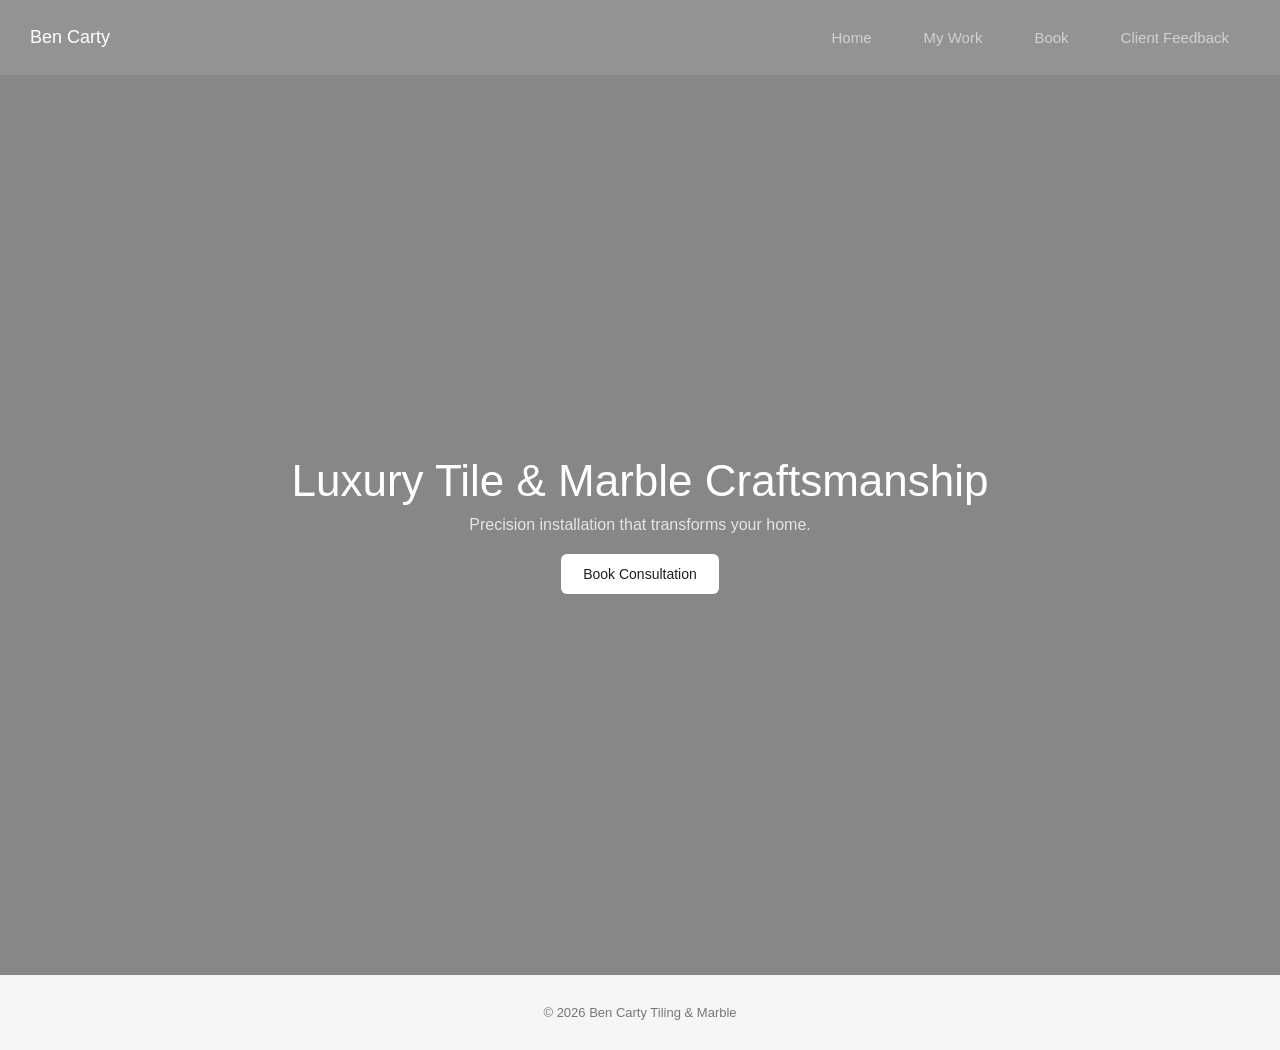
==== index.html @ 3863b575 "Update index.html" ====
<!DOCTYPE html>
<html>
<head>
<meta charset="UTF-8">
<title>Ben Carty Tiling & Marble</title>
<link rel="stylesheet" href="styles.css">
</head>

<body>

<header>
  <h1>Ben Carty</h1>

  <div class="hamburger" onclick="toggleMenu()">☰</div>

  <nav id="navMenu">
    <a href="index.html">Home</a>
    <a href="gallery.html">My Work</a>
    <a href="booking.html">Book</a>
    <a href="contact.html">Client Feedback</a>
  </nav>
</header>

<div class="page">

  <!-- HERO SECTION -->
  <section class="hero">
    <div>
      <h2>Luxury Tile & Marble Craftsmanship</h2>
      <p>Precision installation that transforms your home.</p>

      <a href="booking.html" class="btn primary">
        Book Consultation
      </a>
    </div>
  </section>

</div>

<footer>
  <p>© 2026 Ben Carty Tiling & Marble</p>
</footer>


</body>
</html>
---- styles.css ----
* {
  margin: 0;
  padding: 0;
  box-sizing: border-box;
}

body {
  font-family: Arial, Helvetica, sans-serif;
  background: #f5f6f8;
  color: #1a1a1a;
}

/* ================= NAVBAR ================= */
header {
  position: fixed;
  top: 0;
  left: 0;
  width: 100%;
  height: 75px;
  background: rgba(0, 0, 0, 0.4);
  backdrop-filter: blur(8px);
  -webkit-backdrop-filter: blur(8px);

  display: flex;
  justify-content: space-between;
  align-items: center;
  padding: 0 30px;
  z-index: 1000;
}

header h1 {
  color: #fff;
  font-size: 18px;
  font-weight: 500;
}

nav {
  display: flex;
  gap: 10px;
}

nav a {
  color: #d0d0d0;
  text-decoration: none;
  font-size: 15px;
  padding: 14px 20px;
  border-radius: 6px;
  transition: 0.2s;
  border: 1px solid transparent;
}

nav a:hover {
  background: #2b2b2b;
  color: #fff;
}

nav a.active {
  background: #ffffff;
  color: #1f1f1f;
  border: 1px solid #ffffff;
}

/* HAMBURGER */
.hamburger {
  display: none;
  font-size: 28px;
  color: white;
  cursor: pointer;
}

/* ================= PAGE WRAP ================= */
.page {
  padding-top: 75px;
}

/* ================= HERO BACKGROUND IMAGE ================= */
.hero {
  height: 100vh;
  display: flex;
  justify-content: center;
  align-items: center;
  text-align: center;

  /* 🔥 YOUR IMAGE */
  background: url("images/IMG_4900.JPG") center/cover no-repeat;

  position: relative;
}

/* DARK OVERLAY */
.hero::before {
  content: "";
  position: absolute;
  inset: 0;
  background: rgba(0,0,0,0.45);
}

/* TEXT ABOVE OVERLAY */
.hero > div {
  position: relative;
  color: white;
  max-width: 800px;
  padding: 20px;
}

.hero h2 {
  font-size: 44px;
  font-weight: 500;
  margin-bottom: 10px;
}

.hero p {
  color: #e5e5e5;
  margin-bottom: 20px;
}

/* BUTTON */
.btn {
  display: inline-block;
  padding: 12px 22px;
  font-size: 14px;
  border-radius: 6px;
  text-decoration: none;
}

.btn.primary {
  background: #ffffff;
  color: #1f1f1f;
}

/* FOOTER */
footer {
  text-align: center;
  padding: 30px;
  font-size: 13px;
  color: #777;
}

/* FLOAT CALL */
.floating-call {
  position: fixed;
  bottom: 20px;
  right: 20px;
  background: #1f1f1f;
  color: white;
  padding: 14px;
  border-radius: 50%;
}

/* ================= MOBILE ================= */
@media (max-width: 768px) {

  .hamburger {
    display: block;
  }

  nav {
    display: none;
    flex-direction: column;
    position: absolute;
    top: 75px;
    left: 0;
    width: 100%;
    background: rgba(0,0,0,0.85);
    text-align: center;
  }

  nav.show {
    display: flex;
  }

  nav a {
    padding: 18px;
    font-size: 16px;
  }

  .hero h2 {
    font-size: 28px;
  }
}
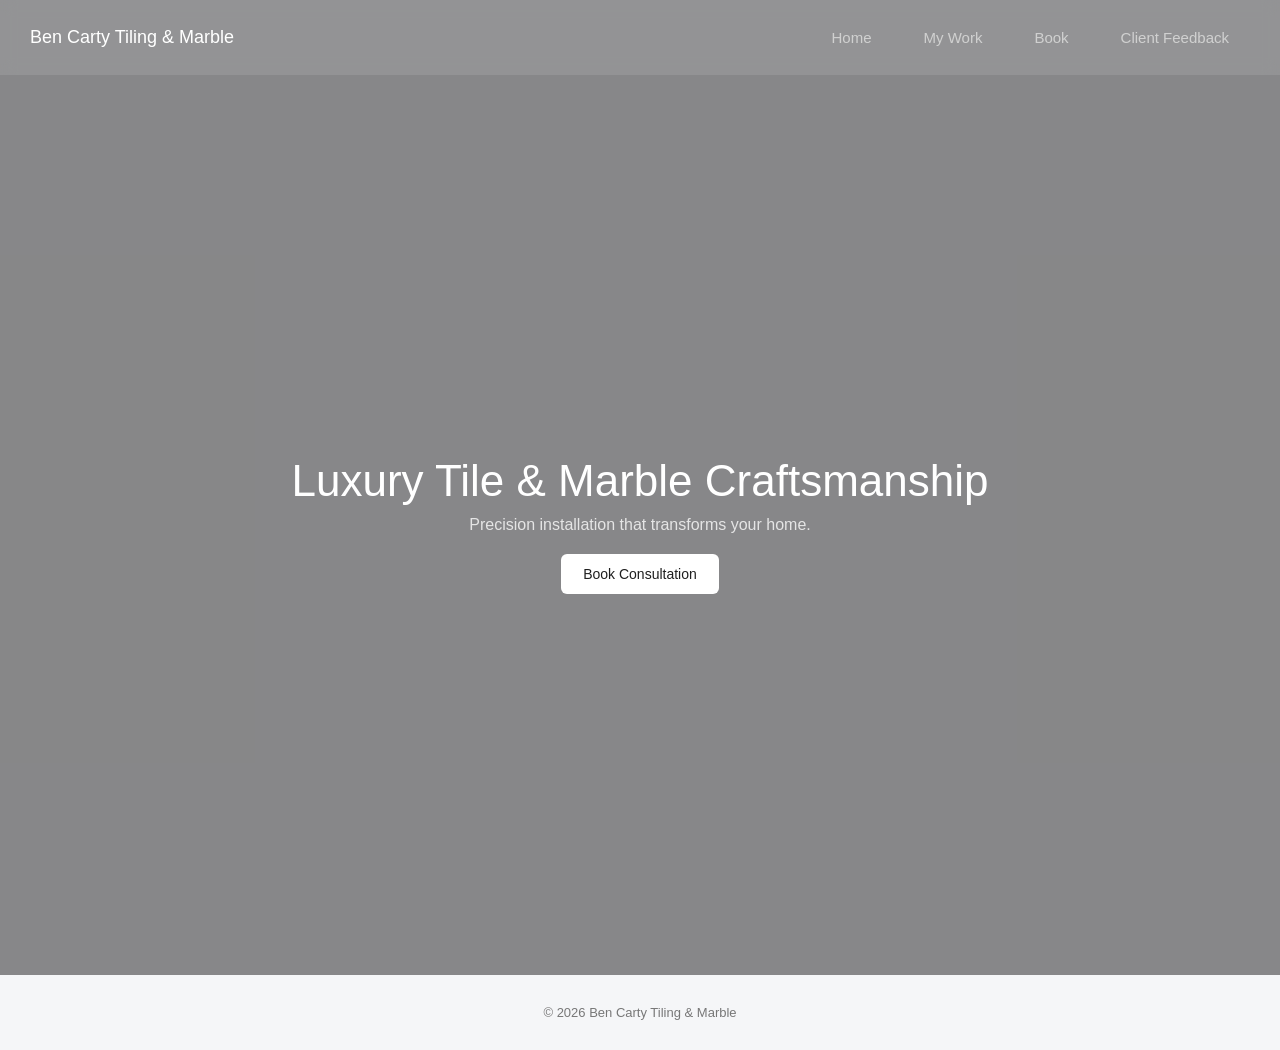
==== commit 912b2d0f: "Update index.html" ====
--- a/index.html
+++ b/index.html
@@ -9,7 +9,7 @@
 <body>
 
 <header>
-  <h1>Ben Carty</h1>
+  <h1>Ben Carty Tiling & Marble</h1>
 
   <div class="hamburger" onclick="toggleMenu()">☰</div>
 
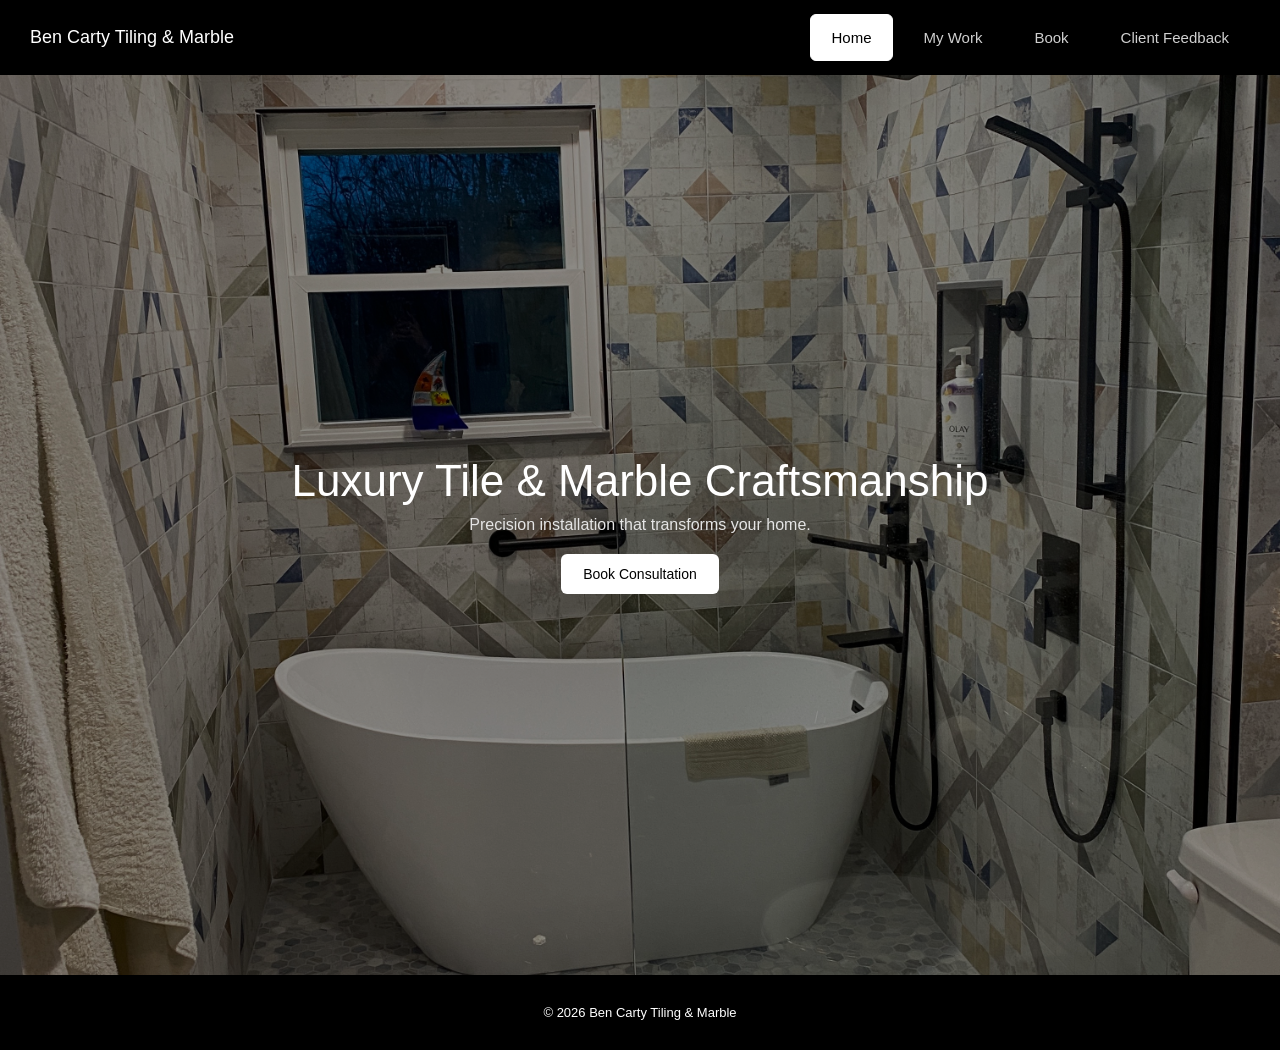
==== commit b6155b7b: "Update index.html" ====
--- a/index.html
+++ b/index.html
@@ -2,6 +2,7 @@
 <html>
 <head>
 <meta charset="UTF-8">
+<meta name="viewport" content="width=device-width, initial-scale=1.0">
 <title>Ben Carty Tiling & Marble</title>
 <link rel="stylesheet" href="styles.css">
 </head>
@@ -10,7 +11,6 @@
 
 <header>
   <h1>Ben Carty Tiling & Marble</h1>
-
   <div class="hamburger" onclick="toggleMenu()">☰</div>
 
   <nav id="navMenu">
@@ -23,15 +23,11 @@
 
 <div class="page">
 
-  <!-- HERO SECTION -->
   <section class="hero">
     <div>
       <h2>Luxury Tile & Marble Craftsmanship</h2>
       <p>Precision installation that transforms your home.</p>
-
-      <a href="booking.html" class="btn primary">
-        Book Consultation
-      </a>
+      <a href="booking.html" class="btn primary">Book Consultation</a>
     </div>
   </section>
 
@@ -41,6 +37,6 @@
   <p>© 2026 Ben Carty Tiling & Marble</p>
 </footer>
 
-
+<script src="script.js"></script>
 </body>
 </html>
--- a/styles.css
+++ b/styles.css
@@ -1,3 +1,4 @@
+/* RESET */
 * {
   margin: 0;
   padding: 0;
@@ -17,10 +18,7 @@
   left: 0;
   width: 100%;
   height: 75px;
-  background: rgba(0, 0, 0, 0.4);
-  backdrop-filter: blur(8px);
-  -webkit-backdrop-filter: blur(8px);
-
+  background: #000;
   display: flex;
   justify-content: space-between;
   align-items: center;
@@ -54,10 +52,12 @@
   color: #fff;
 }
 
+/* ACTIVE TAB */
 nav a.active {
   background: #ffffff;
-  color: #1f1f1f;
+  color: #000;
   border: 1px solid #ffffff;
+  font-weight: 500;
 }
 
 /* HAMBURGER */
@@ -73,7 +73,7 @@
   padding-top: 75px;
 }
 
-/* ================= HERO BACKGROUND IMAGE ================= */
+/* ================= HERO ================= */
 .hero {
   height: 100vh;
   display: flex;
@@ -81,13 +81,11 @@
   align-items: center;
   text-align: center;
 
-  /* 🔥 YOUR IMAGE */
-  background: url("images/IMG_4900.JPG") center/cover no-repeat;
-
+  background: url("IMG_4898.JPG") center / cover no-repeat;
   position: relative;
 }
 
-/* DARK OVERLAY */
+/* OVERLAY */
 .hero::before {
   content: "";
   position: absolute;
@@ -95,7 +93,6 @@
   background: rgba(0,0,0,0.45);
 }
 
-/* TEXT ABOVE OVERLAY */
 .hero > div {
   position: relative;
   color: white;
@@ -124,8 +121,8 @@
 }
 
 .btn.primary {
-  background: #ffffff;
-  color: #1f1f1f;
+  background: #fff;
+  color: #000;
 }
 
 /* FOOTER */
@@ -133,10 +130,11 @@
   text-align: center;
   padding: 30px;
   font-size: 13px;
-  color: #777;
+  color: #fff;
+  background: #000;
 }
 
-/* FLOAT CALL */
+/* FLOAT BUTTON */
 .floating-call {
   position: fixed;
   bottom: 20px;
@@ -150,6 +148,10 @@
 /* ================= MOBILE ================= */
 @media (max-width: 768px) {
 
+  header {
+    justify-content: space-between;
+  }
+
   .hamburger {
     display: block;
   }
@@ -161,7 +163,7 @@
     top: 75px;
     left: 0;
     width: 100%;
-    background: rgba(0,0,0,0.85);
+    background: rgba(0,0,0,0.95);
     text-align: center;
   }
 
@@ -172,9 +174,21 @@
   nav a {
     padding: 18px;
     font-size: 16px;
+    width: 100%;
   }
 
   .hero h2 {
     font-size: 28px;
   }
 }
+
+.hamburger {
+  display: none;
+  font-size: 28px;
+  color: white;
+  cursor: pointer;
+  z-index: 1100;
+}
+header h1 {
+  flex: 1;
+}
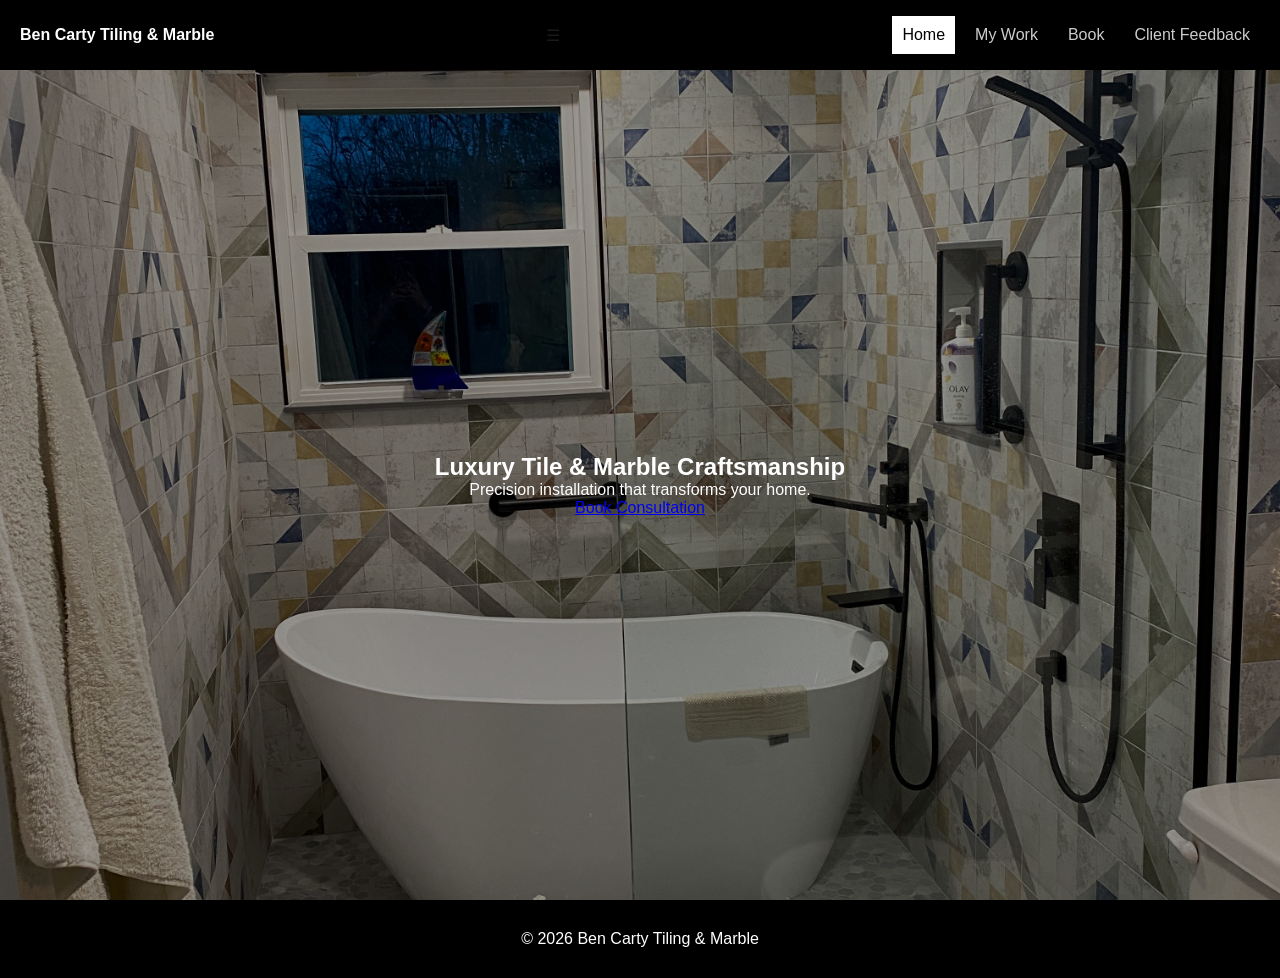
==== commit d279fea2: "Update index.html" ====
--- a/index.html
+++ b/index.html
@@ -4,6 +4,11 @@
 <meta charset="UTF-8">
 <meta name="viewport" content="width=device-width, initial-scale=1.0">
 <title>Ben Carty Tiling & Marble</title>
+
+<link rel="preconnect" href="https://fonts.googleapis.com">
+<link rel="preconnect" href="https://fonts.gstatic.com" crossorigin>
+<link href="https://fonts.googleapis.com/css2?family=Inter:wght@300;400;500;600&family=Playfair+Display:wght@500;600&display=swap" rel="stylesheet">
+
 <link rel="stylesheet" href="styles.css">
 </head>
 
--- a/styles.css
+++ b/styles.css
@@ -6,30 +6,28 @@
 }
 
 body {
-  font-family: Arial, Helvetica, sans-serif;
+  font-family: Arial;
   background: #f5f6f8;
   color: #1a1a1a;
 }
 
-/* ================= NAVBAR ================= */
+/* NAV */
 header {
   position: fixed;
   top: 0;
-  left: 0;
   width: 100%;
-  height: 75px;
-  background: #000;
+  height: 70px;
+  background: black;
   display: flex;
   justify-content: space-between;
   align-items: center;
-  padding: 0 30px;
+  padding: 0 20px;
   z-index: 1000;
 }
 
 header h1 {
-  color: #fff;
-  font-size: 18px;
-  font-weight: 500;
+  color: white;
+  font-size: 16px;
 }
 
 nav {
@@ -38,157 +36,122 @@
 }
 
 nav a {
-  color: #d0d0d0;
+  color: #ccc;
   text-decoration: none;
-  font-size: 15px;
-  padding: 14px 20px;
-  border-radius: 6px;
-  transition: 0.2s;
-  border: 1px solid transparent;
+  padding: 10px;
 }
 
-nav a:hover {
-  background: #2b2b2b;
-  color: #fff;
+nav a.active {
+  background: white;
+  color: black;
 }
 
-/* ACTIVE TAB */
-nav a.active {
-  background: #ffffff;
-  color: #000;
-  border: 1px solid #ffffff;
-  font-weight: 500;
+/* PAGE */
+.page {
+  padding-top: 70px;
 }
 
-/* HAMBURGER */
-.hamburger {
-  display: none;
-  font-size: 28px;
-  color: white;
-  cursor: pointer;
-}
-
-/* ================= PAGE WRAP ================= */
-.page {
-  padding-top: 75px;
-}
-
-/* ================= HERO ================= */
+/* HERO */
 .hero {
-  height: 100vh;
+  min-height: calc(100vh - 70px);
   display: flex;
   justify-content: center;
   align-items: center;
   text-align: center;
-
-  background: url("IMG_4898.JPG") center / cover no-repeat;
+  background: url("IMG_4898.JPG") center/cover;
   position: relative;
 }
 
-/* OVERLAY */
 .hero::before {
   content: "";
   position: absolute;
   inset: 0;
-  background: rgba(0,0,0,0.45);
+  background: rgba(0,0,0,0.4);
 }
 
 .hero > div {
   position: relative;
   color: white;
-  max-width: 800px;
-  padding: 20px;
 }
 
-.hero h2 {
-  font-size: 44px;
-  font-weight: 500;
-  margin-bottom: 10px;
+/* CARDS */
+.card {
+  background: rgba(255,255,255,0.05);
+  padding: 25px;
+  margin: 20px auto;
+  max-width: 900px;
+  border-radius: 12px;
 }
 
-.hero p {
-  color: #e5e5e5;
-  margin-bottom: 20px;
+/* GALLERY */
+.gallery {
+  column-count: 3;
+  max-width: 1100px;
+  margin: auto;
 }
 
-/* BUTTON */
-.btn {
-  display: inline-block;
-  padding: 12px 22px;
-  font-size: 14px;
-  border-radius: 6px;
-  text-decoration: none;
+.gallery img {
+  width: 100%;
+  margin-bottom: 10px;
+  border-radius: 10px;
 }
 
-.btn.primary {
-  background: #fff;
-  color: #000;
+/* REVIEWS */
+.reviews {
+  display: grid;
+  grid-template-columns: repeat(auto-fit,minmax(250px,1fr));
+  gap: 15px;
+  max-width: 1100px;
+  margin: auto;
+}
+
+.review {
+  background: #1a1a1a;
+  color: white;
+  padding: 20px;
+  border-radius: 10px;
+}
+
+/* BOOKING */
+.booking-box {
+  max-width: 1000px;
+  height: 700px;
+  margin: auto;
+  border-radius: 12px;
+  overflow: hidden;
+}
+
+.booking-box iframe {
+  width: 100%;
+  height: 100%;
+  border: none;
 }
 
 /* FOOTER */
 footer {
   text-align: center;
   padding: 30px;
-  font-size: 13px;
-  color: #fff;
-  background: #000;
+  background: black;
+  color: white;
 }
 
-/* FLOAT BUTTON */
-.floating-call {
-  position: fixed;
-  bottom: 20px;
-  right: 20px;
-  background: #1f1f1f;
-  color: white;
-  padding: 14px;
-  border-radius: 50%;
+/* 🔥 FIXED DARK MODE (THIS IS THE IMPORTANT PART) */
+body.dark-page {
+  background: #0b0c10 !important;
+  color: #eaeaea;
 }
 
-/* ================= MOBILE ================= */
-@media (max-width: 768px) {
-
-  header {
-    justify-content: space-between;
-  }
-
-  .hamburger {
-    display: block;
-  }
-
-  nav {
-    display: none;
-    flex-direction: column;
-    position: absolute;
-    top: 75px;
-    left: 0;
-    width: 100%;
-    background: rgba(0,0,0,0.95);
-    text-align: center;
-  }
-
-  nav.show {
-    display: flex;
-  }
-
-  nav a {
-    padding: 18px;
-    font-size: 16px;
-    width: 100%;
-  }
-
-  .hero h2 {
-    font-size: 28px;
-  }
+body.dark-page .card {
+  background: rgba(255,255,255,0.04);
+  border: 1px solid rgba(255,255,255,0.08);
+  backdrop-filter: blur(10px);
 }
 
-.hamburger {
-  display: none;
-  font-size: 28px;
-  color: white;
-  cursor: pointer;
-  z-index: 1100;
+body.dark-page p {
+  color: #ccc;
 }
-header h1 {
-  flex: 1;
+
+/* MOBILE */
+@media(max-width:768px){
+  nav { display:none; }
 }
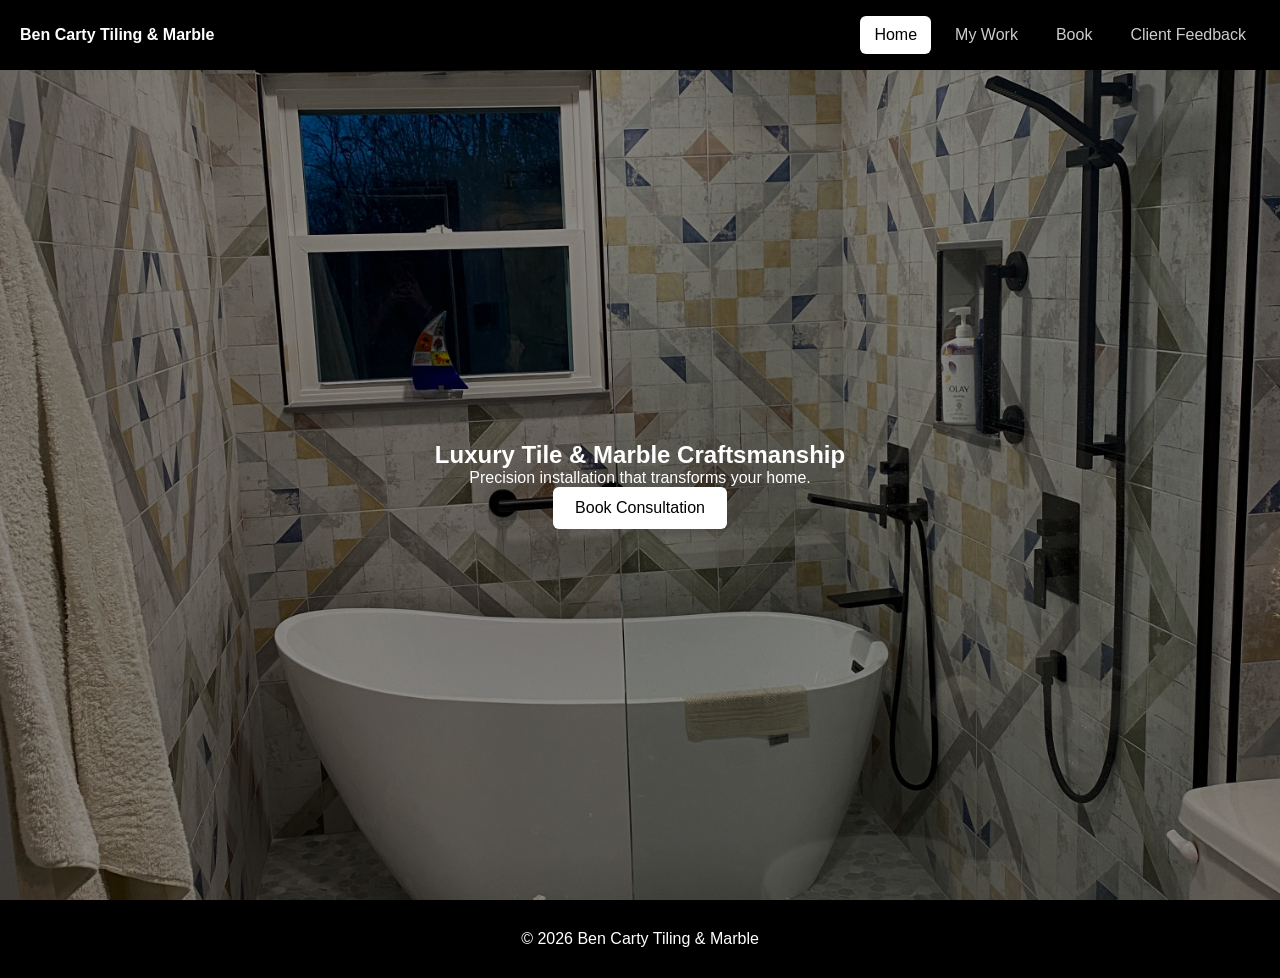
==== commit ff52bf55: "Update index.html" ====
--- a/index.html
+++ b/index.html
@@ -4,11 +4,6 @@
 <meta charset="UTF-8">
 <meta name="viewport" content="width=device-width, initial-scale=1.0">
 <title>Ben Carty Tiling & Marble</title>
-
-<link rel="preconnect" href="https://fonts.googleapis.com">
-<link rel="preconnect" href="https://fonts.gstatic.com" crossorigin>
-<link href="https://fonts.googleapis.com/css2?family=Inter:wght@300;400;500;600&family=Playfair+Display:wght@500;600&display=swap" rel="stylesheet">
-
 <link rel="stylesheet" href="styles.css">
 </head>
 
--- a/styles.css
+++ b/styles.css
@@ -1,23 +1,30 @@
-/* RESET */
+/* =========================
+   RESET
+   ========================= */
+
 * {
   margin: 0;
   padding: 0;
   box-sizing: border-box;
 }
 
+/* =========================
+   BASE (HOME PAGE ONLY STYLE)
+   ========================= */
+
 body {
-  font-family: Arial;
+  font-family: Arial, Helvetica, sans-serif;
   background: #f5f6f8;
   color: #1a1a1a;
 }
 
-/* NAV */
+/* NAVBAR */
 header {
   position: fixed;
   top: 0;
   width: 100%;
   height: 70px;
-  background: black;
+  background: #000;
   display: flex;
   justify-content: space-between;
   align-items: center;
@@ -30,6 +37,7 @@
   font-size: 16px;
 }
 
+/* NAV LINKS (DESKTOP DEFAULT) */
 nav {
   display: flex;
   gap: 10px;
@@ -38,27 +46,41 @@
 nav a {
   color: #ccc;
   text-decoration: none;
-  padding: 10px;
+  padding: 10px 14px;
+  border-radius: 6px;
+}
+
+nav a:hover {
+  background: #2b2b2b;
+  color: #fff;
 }
 
 nav a.active {
-  background: white;
-  color: black;
-}
-
-/* PAGE */
+  background: #fff;
+  color: #000;
+}
+
+/* HAMBURGER (HIDDEN ON DESKTOP) */
+.hamburger {
+  display: none;
+  font-size: 28px;
+  color: white;
+  cursor: pointer;
+}
+
+/* PAGE OFFSET */
 .page {
   padding-top: 70px;
 }
 
-/* HERO */
+/* HERO (HOME ONLY) */
 .hero {
   min-height: calc(100vh - 70px);
   display: flex;
   justify-content: center;
   align-items: center;
   text-align: center;
-  background: url("IMG_4898.JPG") center/cover;
+  background: url("IMG_4898.JPG") center/cover no-repeat;
   position: relative;
 }
 
@@ -66,7 +88,7 @@
   content: "";
   position: absolute;
   inset: 0;
-  background: rgba(0,0,0,0.4);
+  background: rgba(0,0,0,0.45);
 }
 
 .hero > div {
@@ -74,16 +96,23 @@
   color: white;
 }
 
-/* CARDS */
-.card {
-  background: rgba(255,255,255,0.05);
-  padding: 25px;
-  margin: 20px auto;
-  max-width: 900px;
-  border-radius: 12px;
-}
-
-/* GALLERY */
+/* BUTTON (FIXED HOME BUTTON) */
+.btn {
+  padding: 12px 22px;
+  border-radius: 6px;
+  text-decoration: none;
+  display: inline-block;
+}
+
+.btn.primary {
+  background: #fff;
+  color: #000;
+}
+
+/* =========================
+   GALLERY (BASE)
+   ========================= */
+
 .gallery {
   column-count: 3;
   max-width: 1100px;
@@ -96,7 +125,10 @@
   border-radius: 10px;
 }
 
-/* REVIEWS */
+/* =========================
+   TESTIMONIALS (BASE)
+   ========================= */
+
 .reviews {
   display: grid;
   grid-template-columns: repeat(auto-fit,minmax(250px,1fr));
@@ -112,22 +144,10 @@
   border-radius: 10px;
 }
 
-/* BOOKING */
-.booking-box {
-  max-width: 1000px;
-  height: 700px;
-  margin: auto;
-  border-radius: 12px;
-  overflow: hidden;
-}
-
-.booking-box iframe {
-  width: 100%;
-  height: 100%;
-  border: none;
-}
-
-/* FOOTER */
+/* =========================
+   FOOTER
+   ========================= */
+
 footer {
   text-align: center;
   padding: 30px;
@@ -135,23 +155,68 @@
   color: white;
 }
 
-/* 🔥 FIXED DARK MODE (THIS IS THE IMPORTANT PART) */
+/* =========================
+   MOBILE NAV (FIXED)
+   ========================= */
+
+@media (max-width: 768px) {
+
+  .hamburger {
+    display: block;
+  }
+
+  nav {
+    display: none;
+    flex-direction: column;
+    position: absolute;
+    top: 70px;
+    left: 0;
+    width: 100%;
+    background: rgba(0,0,0,0.95);
+  }
+
+  nav.show {
+    display: flex;
+  }
+
+  nav a {
+    padding: 18px;
+    text-align: center;
+  }
+}
+
+/* =========================
+   DARK MODE (ONLY NON-HOME)
+   ========================= */
+
 body.dark-page {
-  background: #0b0c10 !important;
+  background: radial-gradient(circle at top, #141420, #07070b) !important;
   color: #eaeaea;
 }
 
-body.dark-page .card {
+/* glass cards */
+body.dark-page .card,
+body.dark-page section {
   background: rgba(255,255,255,0.04);
   border: 1px solid rgba(255,255,255,0.08);
+  border-radius: 12px;
+  padding: 25px;
+  margin: 20px auto;
   backdrop-filter: blur(10px);
 }
 
+/* text */
 body.dark-page p {
-  color: #ccc;
-}
-
-/* MOBILE */
-@media(max-width:768px){
-  nav { display:none; }
-}
+  color: rgba(255,255,255,0.75);
+}
+
+/* glow background */
+body.dark-page::before {
+  content: "";
+  position: fixed;
+  inset: 0;
+  background:
+    radial-gradient(circle at 20% 10%, rgba(255,255,255,0.05), transparent 40%),
+    radial-gradient(circle at 80% 30%, rgba(120,120,255,0.05), transparent 45%);
+  pointer-events: none;
+}
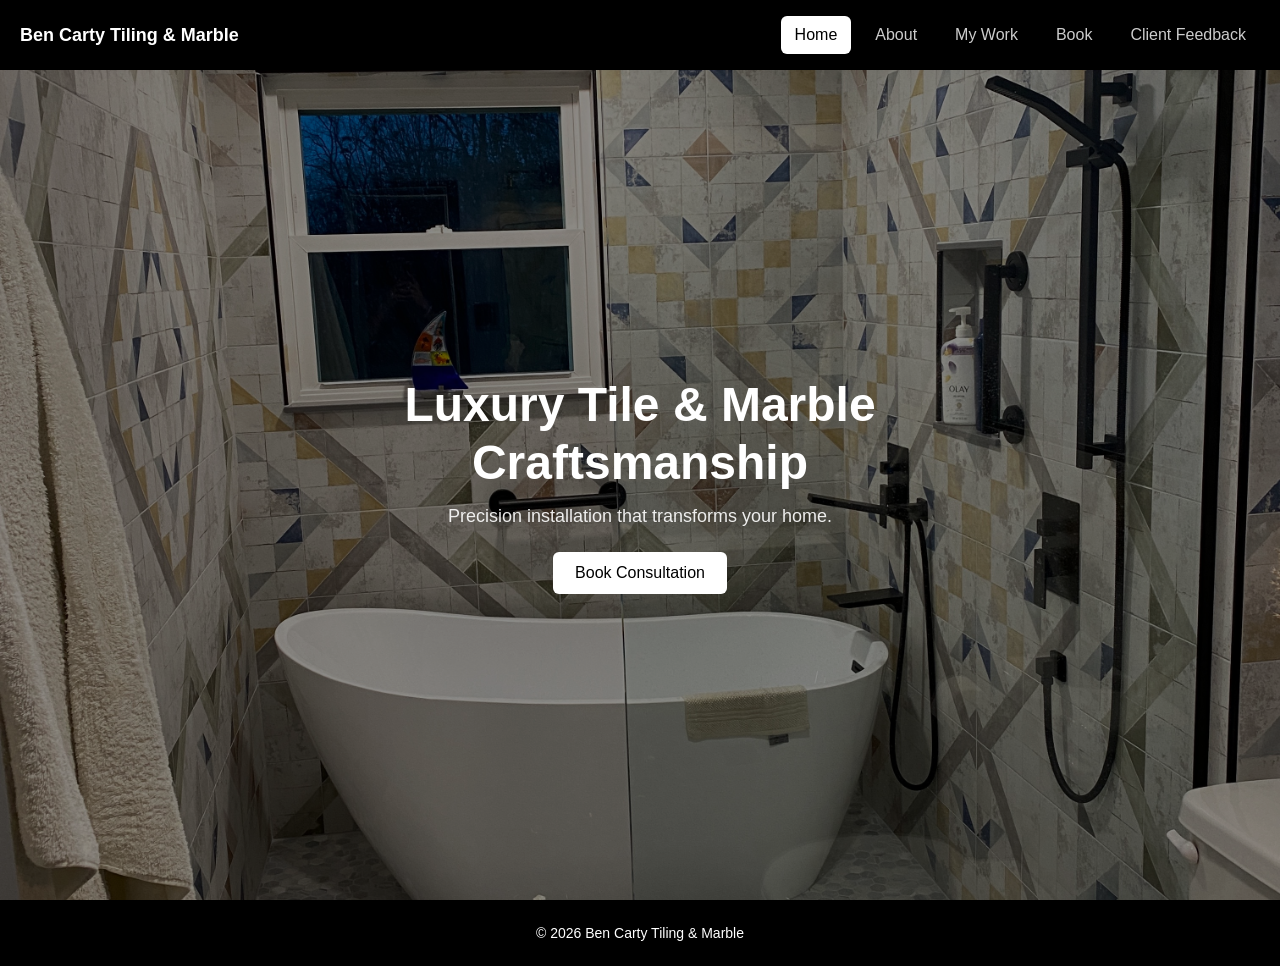
==== commit f6dd9b6e: "Update index.html" ====
--- a/index.html
+++ b/index.html
@@ -15,6 +15,7 @@
 
   <nav id="navMenu">
     <a href="index.html">Home</a>
+    <a href="about.html">About</a>
     <a href="gallery.html">My Work</a>
     <a href="booking.html">Book</a>
     <a href="contact.html">Client Feedback</a>
--- a/styles.css
+++ b/styles.css
@@ -1,24 +1,18 @@
-/* =========================
-   RESET
-   ========================= */
-
+/* RESET */
 * {
   margin: 0;
   padding: 0;
   box-sizing: border-box;
 }
 
-/* =========================
-   BASE (HOME PAGE ONLY STYLE)
-   ========================= */
-
+/* BASE */
 body {
   font-family: Arial, Helvetica, sans-serif;
   background: #f5f6f8;
   color: #1a1a1a;
 }
 
-/* NAVBAR */
+/* HEADER */
 header {
   position: fixed;
   top: 0;
@@ -34,10 +28,10 @@
 
 header h1 {
   color: white;
-  font-size: 16px;
-}
-
-/* NAV LINKS (DESKTOP DEFAULT) */
+  font-size: 18px;
+}
+
+/* NAV */
 nav {
   display: flex;
   gap: 10px;
@@ -60,7 +54,7 @@
   color: #000;
 }
 
-/* HAMBURGER (HIDDEN ON DESKTOP) */
+/* HAMBURGER */
 .hamburger {
   display: none;
   font-size: 28px;
@@ -73,7 +67,7 @@
   padding-top: 70px;
 }
 
-/* HERO (HOME ONLY) */
+/* HERO FIX */
 .hero {
   min-height: calc(100vh - 70px);
   display: flex;
@@ -94,9 +88,23 @@
 .hero > div {
   position: relative;
   color: white;
-}
-
-/* BUTTON (FIXED HOME BUTTON) */
+  max-width: 800px;
+  padding: 0 20px;
+}
+
+.hero h2 {
+  font-size: 48px;
+  line-height: 1.2;
+  margin-bottom: 15px;
+}
+
+.hero p {
+  font-size: 18px;
+  margin-bottom: 25px;
+  opacity: 0.9;
+}
+
+/* BUTTON */
 .btn {
   padding: 12px 22px;
   border-radius: 6px;
@@ -109,56 +117,74 @@
   color: #000;
 }
 
-/* =========================
-   GALLERY (BASE)
-   ========================= */
-
-.gallery {
-  column-count: 3;
+/* BEFORE & AFTER FIX */
+.before-after-grid {
+  display: grid;
+  grid-template-columns: 1fr 1fr;
+  gap: 30px;
   max-width: 1100px;
   margin: auto;
-}
-
-.gallery img {
+  padding: 20px;
+}
+
+.ba-column h3 {
+  text-align: center;
+  margin-bottom: 10px;
+  color: #fff;
+}
+
+.ba-column img {
   width: 100%;
-  margin-bottom: 10px;
   border-radius: 10px;
-}
-
-/* =========================
-   TESTIMONIALS (BASE)
-   ========================= */
-
-.reviews {
-  display: grid;
-  grid-template-columns: repeat(auto-fit,minmax(250px,1fr));
-  gap: 15px;
-  max-width: 1100px;
-  margin: auto;
-}
-
+  margin-bottom: 15px;
+}
+
+/* BOOKING FIX */
+.booking-box {
+  display: flex;
+  justify-content: center;
+  align-items: center;
+  padding: 40px 20px;
+}
+
+.booking-box iframe {
+  width: 100%;
+  max-width: 1000px;
+  height: 800px;
+  border: none;
+  border-radius: 12px;
+}
+
+/* REVIEWS FIX */
 .review {
-  background: #1a1a1a;
-  color: white;
-  padding: 20px;
-  border-radius: 10px;
-}
-
-/* =========================
-   FOOTER
-   ========================= */
-
-footer {
-  text-align: center;
-  padding: 30px;
-  background: black;
-  color: white;
-}
-
-/* =========================
-   MOBILE NAV (FIXED)
-   ========================= */
-
+  background: rgba(255,255,255,0.06);
+  border: 1px solid rgba(255,255,255,0.1);
+  padding: 25px;
+  border-radius: 12px;
+  backdrop-filter: blur(10px);
+  transition: 0.3s ease;
+}
+
+.review:hover {
+  transform: translateY(-5px);
+}
+
+.review p {
+  color: rgba(255,255,255,0.75);
+}
+
+.review h4 {
+  margin-top: 15px;
+  color: #aaa;
+}
+
+/* DARK MODE */
+body.dark-page {
+  background: radial-gradient(circle at top, #141420, #07070b);
+  color: #eaeaea;
+}
+
+/* MOBILE */
 @media (max-width: 768px) {
 
   .hamburger {
@@ -179,44 +205,71 @@
     display: flex;
   }
 
-  nav a {
-    padding: 18px;
-    text-align: center;
-  }
-}
-
-/* =========================
-   DARK MODE (ONLY NON-HOME)
-   ========================= */
-
-body.dark-page {
-  background: radial-gradient(circle at top, #141420, #07070b) !important;
-  color: #eaeaea;
-}
-
-/* glass cards */
-body.dark-page .card,
-body.dark-page section {
-  background: rgba(255,255,255,0.04);
+  .before-after-grid {
+    grid-template-columns: 1fr;
+  }
+}
+
+footer {
+  text-align: center;
+  padding: 25px;
+  background: #000;
+  color: white;
+  font-size: 14px;
+}
+.card {
+  max-width: 800px;
+  margin: 40px auto;
+  text-align: center;
+}
+
+.reviews {
+  max-width: 800px;
+  margin: 40px auto;
+  text-align: center;
+}
+/* ABOUT PAGE */
+.about-hero {
+  max-width: 900px;
+  margin: 40px auto;
+  text-align: center;
+}
+
+.about-hero p {
+  margin-top: 15px;
+  line-height: 1.6;
+  color: rgba(255,255,255,0.8);
+}
+
+.about-grid {
+  display: grid;
+  grid-template-columns: repeat(3, 1fr);
+  gap: 20px;
+  max-width: 1100px;
+  margin: 20px auto;
+}
+
+.about-box {
+  background: rgba(255,255,255,0.05);
+  padding: 20px;
+  border-radius: 12px;
   border: 1px solid rgba(255,255,255,0.08);
-  border-radius: 12px;
-  padding: 25px;
-  margin: 20px auto;
-  backdrop-filter: blur(10px);
-}
-
-/* text */
-body.dark-page p {
-  color: rgba(255,255,255,0.75);
-}
-
-/* glow background */
-body.dark-page::before {
-  content: "";
-  position: fixed;
-  inset: 0;
-  background:
-    radial-gradient(circle at 20% 10%, rgba(255,255,255,0.05), transparent 40%),
-    radial-gradient(circle at 80% 30%, rgba(120,120,255,0.05), transparent 45%);
-  pointer-events: none;
-}
+  text-align: center;
+}
+
+.about-box h3 {
+  margin-bottom: 10px;
+  color: #fff;
+}
+
+.about-box p {
+  color: rgba(255,255,255,0.7);
+  font-size: 14px;
+  line-height: 1.5;
+}
+
+.about-cta {
+  text-align: center;
+  max-width: 800px;
+  margin: 40px auto;
+}
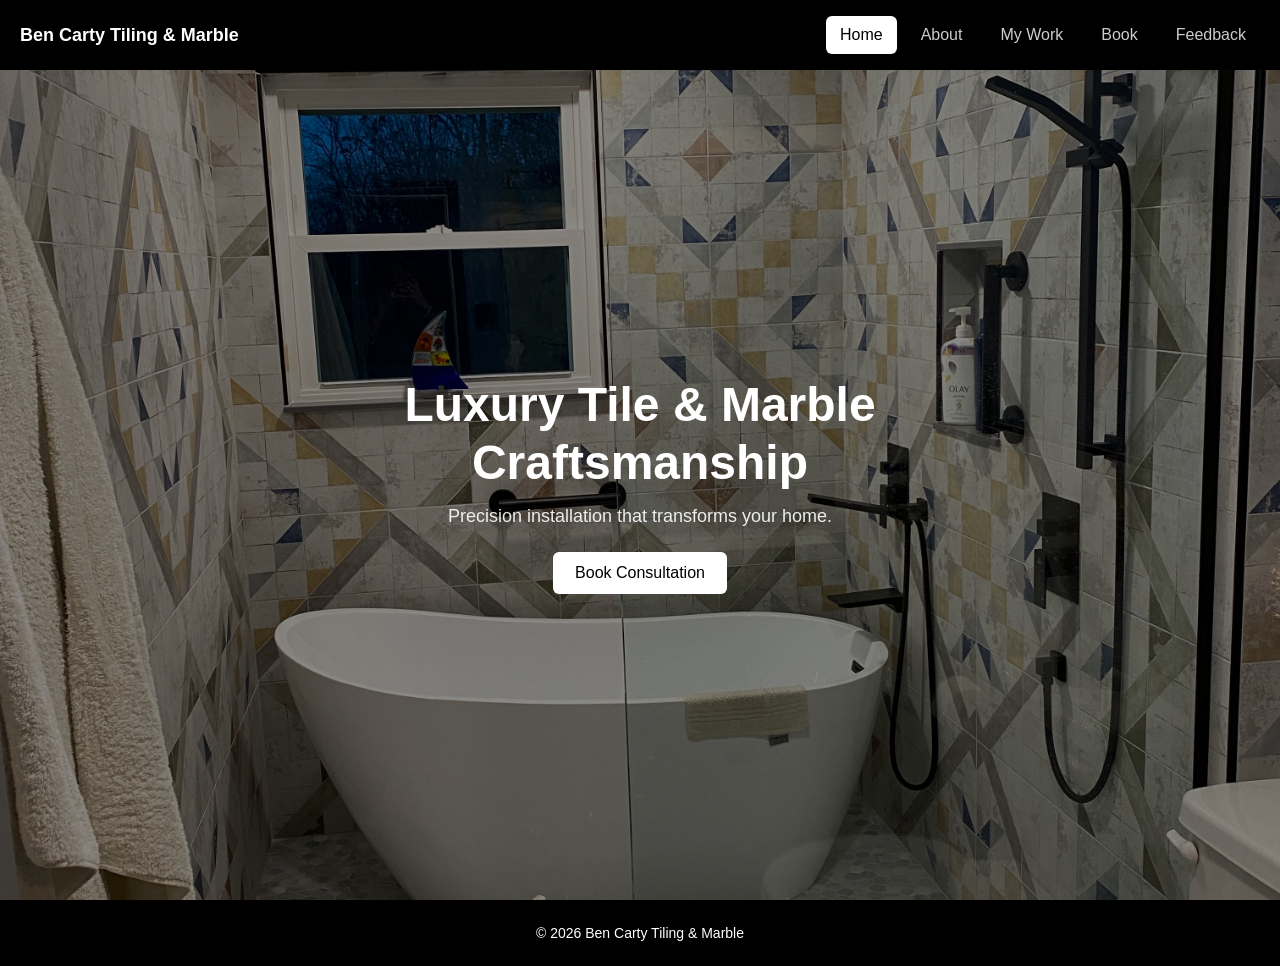
==== commit 4e5a13fc: "Update index.html" ====
--- a/index.html
+++ b/index.html
@@ -18,7 +18,7 @@
     <a href="about.html">About</a>
     <a href="gallery.html">My Work</a>
     <a href="booking.html">Book</a>
-    <a href="contact.html">Client Feedback</a>
+    <a href="contact.html">Feedback</a>
   </nav>
 </header>
 
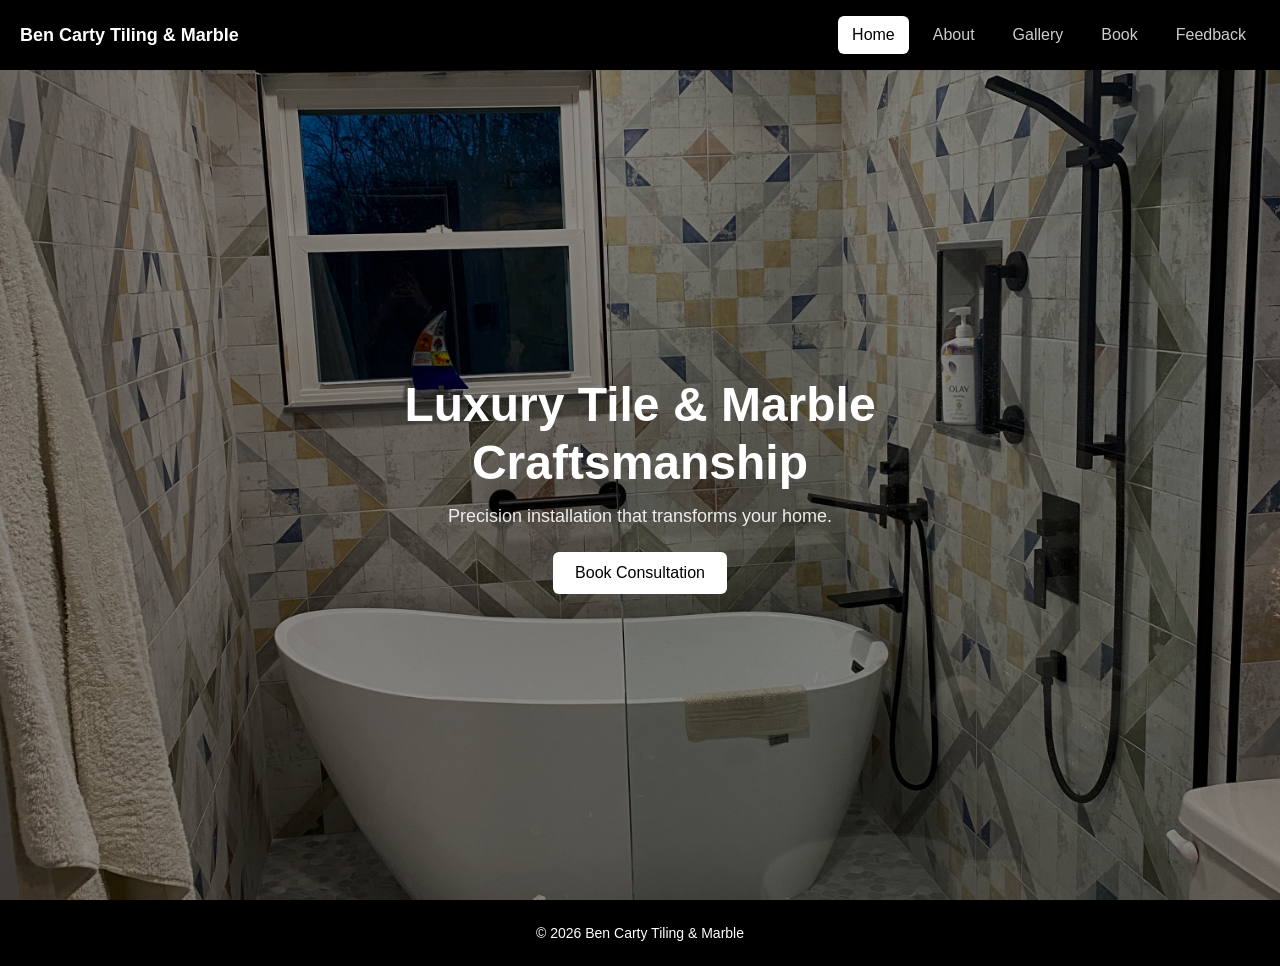
==== commit 0375f467: "Update index.html" ====
--- a/index.html
+++ b/index.html
@@ -16,7 +16,7 @@
   <nav id="navMenu">
     <a href="index.html">Home</a>
     <a href="about.html">About</a>
-    <a href="gallery.html">My Work</a>
+    <a href="gallery.html">Gallery</a>
     <a href="booking.html">Book</a>
     <a href="contact.html">Feedback</a>
   </nav>
--- a/styles.css
+++ b/styles.css
@@ -67,7 +67,7 @@
   padding-top: 70px;
 }
 
-/* HERO FIX */
+/* HERO */
 .hero {
   min-height: calc(100vh - 70px);
   display: flex;
@@ -117,29 +117,45 @@
   color: #000;
 }
 
-/* BEFORE & AFTER FIX */
+/* =========================
+   BEFORE & AFTER (FINAL)
+   ========================= */
+
 .before-after-grid {
   display: grid;
   grid-template-columns: 1fr 1fr;
-  gap: 30px;
+  gap: 35px;
   max-width: 1100px;
-  margin: auto;
+  margin: 50px auto;
   padding: 20px;
 }
 
+.ba-column {
+  text-align: center;
+}
+
 .ba-column h3 {
-  text-align: center;
-  margin-bottom: 10px;
+  margin-bottom: 18px;
   color: #fff;
+  font-size: 20px;
+  letter-spacing: 1px;
+  text-transform: uppercase;
 }
 
 .ba-column img {
   width: 100%;
-  border-radius: 10px;
+  border-radius: 14px;
   margin-bottom: 15px;
-}
-
-/* BOOKING FIX */
+  box-shadow: 0 12px 35px rgba(0,0,0,0.45);
+  transition: transform 0.3s ease, box-shadow 0.3s ease;
+}
+
+.ba-column img:hover {
+  transform: scale(1.03);
+  box-shadow: 0 18px 50px rgba(0,0,0,0.6);
+}
+
+/* BOOKING */
 .booking-box {
   display: flex;
   justify-content: center;
@@ -155,7 +171,7 @@
   border-radius: 12px;
 }
 
-/* REVIEWS FIX */
+/* REVIEWS */
 .review {
   background: rgba(255,255,255,0.06);
   border: 1px solid rgba(255,255,255,0.1);
@@ -176,6 +192,22 @@
 .review h4 {
   margin-top: 15px;
   color: #aaa;
+}
+
+/* FOOTER */
+footer {
+  text-align: center;
+  padding: 25px;
+  background: #000;
+  color: white;
+  font-size: 14px;
+}
+
+/* CARD */
+.card {
+  max-width: 800px;
+  margin: 40px auto;
+  text-align: center;
 }
 
 /* DARK MODE */
@@ -210,43 +242,22 @@
   }
 }
 
-footer {
-  text-align: center;
-  padding: 25px;
-  background: #000;
-  color: white;
-  font-size: 14px;
-}
-.card {
-  max-width: 800px;
+.reviews {
+  display: grid;
+  grid-template-columns: repeat(auto-fit, minmax(250px, 1fr));
+  gap: 20px;
+  max-width: 1000px;
   margin: 40px auto;
-  text-align: center;
-}
-
-.reviews {
-  max-width: 800px;
-  margin: 40px auto;
-  text-align: center;
-}
-/* ABOUT PAGE */
-.about-hero {
-  max-width: 900px;
-  margin: 40px auto;
-  text-align: center;
-}
-
-.about-hero p {
-  margin-top: 15px;
-  line-height: 1.6;
-  color: rgba(255,255,255,0.8);
-}
-
+  padding: 20px;
+  justify-items: center;
+}
 .about-grid {
   display: grid;
   grid-template-columns: repeat(3, 1fr);
   gap: 20px;
   max-width: 1100px;
   margin: 20px auto;
+  padding: 0 20px;
 }
 
 .about-box {
@@ -267,9 +278,3 @@
   font-size: 14px;
   line-height: 1.5;
 }
-
-.about-cta {
-  text-align: center;
-  max-width: 800px;
-  margin: 40px auto;
-}
